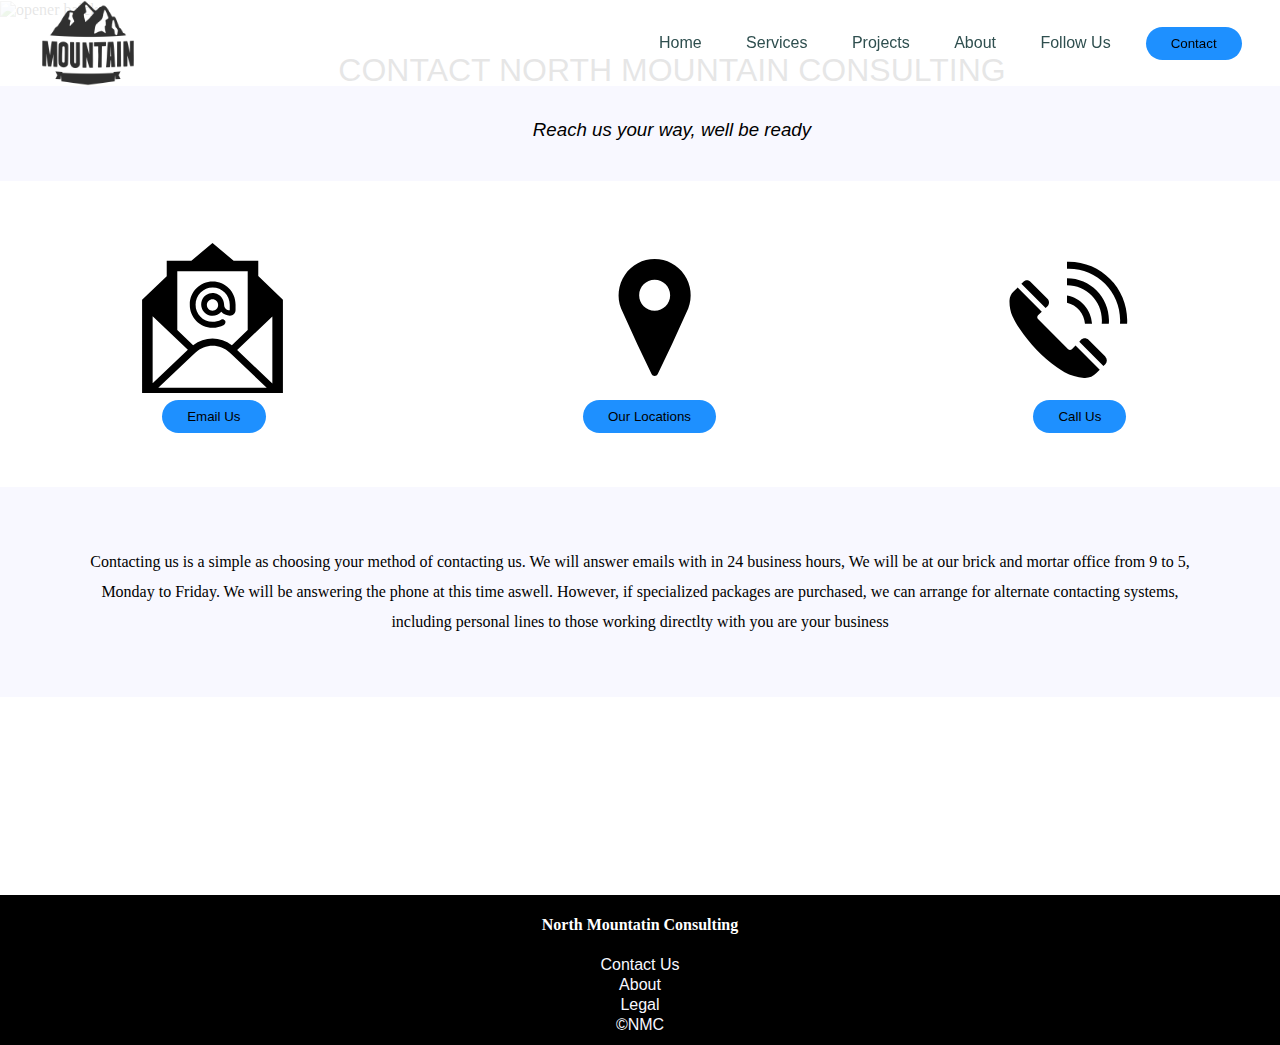
==== Contact-Us.html @ 40bbcaf2 "Add files via upload" ====
<!DOCTYPE html>
<html lang="en" dir="ltr">
  <head>
    <meta charset="utf-8">
    <title>North Moutain Consulting</title>
    <meta name="description" content="">
    <meta name="viewport" content="width=device-width, initial-scale=1">
    <link rel="stylesheet" href="Contact-Us.css">
  </head>

  <body>
      <header>
    <img src="mountainlogo.png" alt="mountainlogo" class="logo" width="100px" height="100px">
      <nav>
        <ul class="nav_links">
        <li><a href="index.html">Home</li>
          <li><a href="services.html">Services</li>
            <li><a href="404-error.html">Projects</li>
              <li><a href="http://elias-westlake-resume.bubbleapps.io">About</li>
                <li><a href="Socials.html">Follow Us</li>
        </ul>
      </nav>
      <a class="contactbutton" href="Contact-Us.html"><button>Contact</button></a>

      </header>

      <div class="home_page">
            <img src="contact-us.jpg" alt="opener balck" width="100%" height="100%" class="opener-image">
      </div>



<div class="opener-text-container">
  <br><br>
  <div class="contact-header"><h1>CONTACT NORTH MOUNTAIN CONSULTING</h1>
    <br>
  <h3><em>Reach us your way, well be ready</em></h3></div>
  <br><br>
</div>

<br><br><br>

<div class="contact-icons">

  <div class="email-container">
     <img src="email-icon.svg" alt="email icon">
  </div>
  <div class="locaiton-container">
     <img src="location-icon.svg" alt="location icon">
  </div>
  <div class="phone-container">
     <img src="phone-icon.svg" alt="phone icon">
 </div>
</div>



<div class="contact-buttons">

  <button>Email Us</button>
  <button>Our Locations</button>
  <button>Call Us</button>

</div>

<br><br><br>

<div class="contact-text-container">
<br><br>
  <p class="contact-text">Contacting us is a simple as choosing your method of
    contacting us. We will answer emails with in 24 business hours,
    We will be at our brick and mortar office from 9 to 5, Monday to Friday.
    We will be answering the phone at this time aswell.
    However, if specialized packages are purchased, we can arrange for alternate
    contacting systems, including personal lines to those working directlty
    with you are your business</p>
<br><br>
</div>


<br><br><br><br><br><br><br><br><br><br><br>



      <div class="footerID">

      <div id="footer-container">
        <div id="main">
        </div>
      </div>

      <footer id="footer">

      <p class="footer-text"><br>
      <strong>North Mountatin Consulting<br></strong><br>
      <a href="#" style="color:ghostwhite">  Contact Us<br></a>
      <a href="http://elias-westlake-resume.bubbleapps.io" style="color:ghostwhite">  About<br></a>
      <a href="#" style="color:ghostwhite">  Legal<br></a>
      <a href="#" style="color:ghostwhite">  &copyNMC<br></a>


         </p>
       </footer>
      </div>









        </body>
      </html>
---- Contact-Us.css ----
*{box-sizing: border-box;
  margin: 0;
  padding: 0;
  list-style: none;
  .myslides {display: none;};
  img {vertical-align: middle;}
}

html,body {scroll-behavior: smooth;
          height: 100%
}

li,a, button, h1, h3 {
  font-family: "montserrat", sans-serif;
  font-weight: 500;
  font-size: 16px
  color: lightsteelblue;
  text-decoration: none
}

/* NAVIGATION BAR  */

header {display: flex;
        justify-content:flex-end;
        align-items: center;
        padding: 2px 3%;
        position: fixed;
        width: 100%;
        height: 100px;
        width: 100%;
        height: 86px;
        background: rgba(255, 255, 255, 0.9);
        margin-top: 0px;
}

.logo , .services-text , .services-image{
  cursor:pointer;
  margin-right: auto;
}

.nav_links {list-style: none;
}

.nav_links li {
  display: inline-block;
  padding: 0px 20px;
  color: lightsteelblue;
}


.nav_links li a {
  transition: all 0.5s ease 0s;
  color: darkslategrey;
}

.nav_links li a:hover {
  color: slategrey;
}

button {padding: 9px 25px;
        background-color: dodgerblue;
        border: none;
        border-radius: 50px;
        cursor: pointer;
        transition: all 0.8s ease 0s;
        margin-left: 15px;
}

button:hover {
  background-color: skyblue
}


/* END OF NAVBAR */

/* HEADER TEXT */

.opener-text-container{
  width: 100%;
  background-color: ghostwhite;
  text-align: center;
}

.contact-header {
  line-height: 30px;
  margin-left: 5%;
}

/* END OF HEADER TEXT */


/* CONTACT ICONS */

.contact-icons {
  display: flex;
  justify-content: space-between;
  margin-left: 10%;
  margin-right: 10%;
}

.contact-buttons{
    display: flex;
    justify-content: space-between;
    margin-left: 11.5%;
    margin-right: 12%;
}

.contact-text-container{
  width: 100%;
  background-color: ghostwhite;
  text-align: center;
  line-height: 30px;
}

.contact-text{
  margin-left: 7%;
  margin-right: 7%;
}




/* FOOTER */

#footer-container {
  min-height: 100%;
}

#main {
    overflow: auto;
    padding-bottom: 100px;
}

#footer {
  text-align: center;
  background-color: black;
  position: relative;
  height: 150px;
  margin-top: -100px;
  clear: both;
}

.footer-text {
  text-align: center;
  color: white;
  line-height: 20px
}

/* END FOOTER */
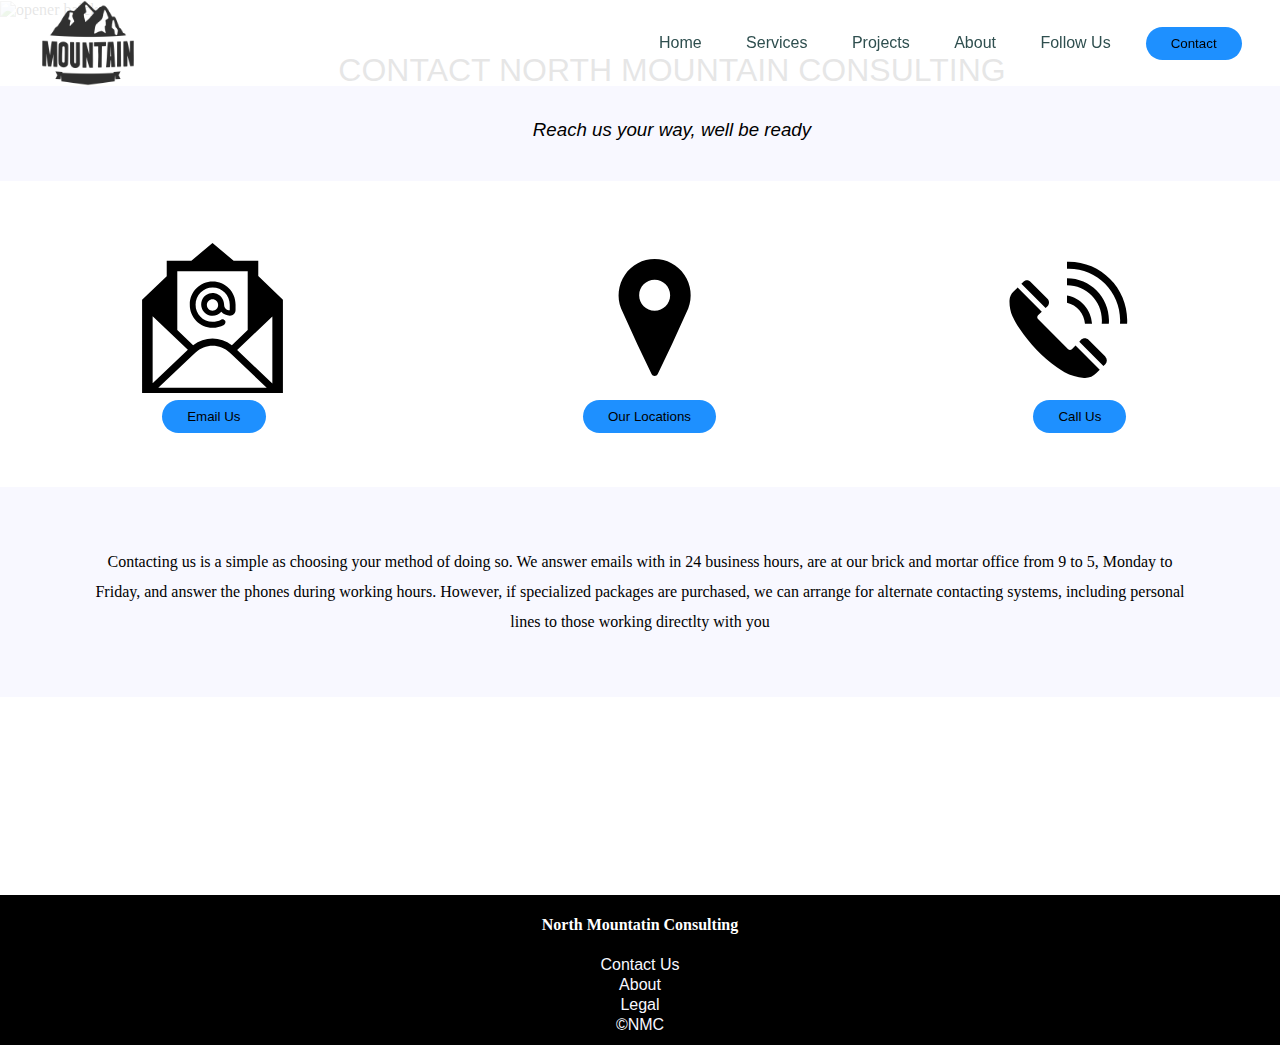
==== commit a6c6583d: "Add files via upload" ====
--- a/Contact-Us.html
+++ b/Contact-Us.html
@@ -15,7 +15,7 @@
         <ul class="nav_links">
         <li><a href="index.html">Home</li>
           <li><a href="services.html">Services</li>
-            <li><a href="404-error.html">Projects</li>
+            <li><a href="#">Projects</li>
               <li><a href="http://elias-westlake-resume.bubbleapps.io">About</li>
                 <li><a href="Socials.html">Follow Us</li>
         </ul>
@@ -68,12 +68,12 @@
 <div class="contact-text-container">
 <br><br>
   <p class="contact-text">Contacting us is a simple as choosing your method of
-    contacting us. We will answer emails with in 24 business hours,
-    We will be at our brick and mortar office from 9 to 5, Monday to Friday.
-    We will be answering the phone at this time aswell.
+    doing so. We answer emails with in 24 business hours,
+    are at our brick and mortar office from 9 to 5, Monday to Friday,
+    and answer the phones during working hours.
     However, if specialized packages are purchased, we can arrange for alternate
     contacting systems, including personal lines to those working directlty
-    with you are your business</p>
+    with you</p>
 <br><br>
 </div>
 
